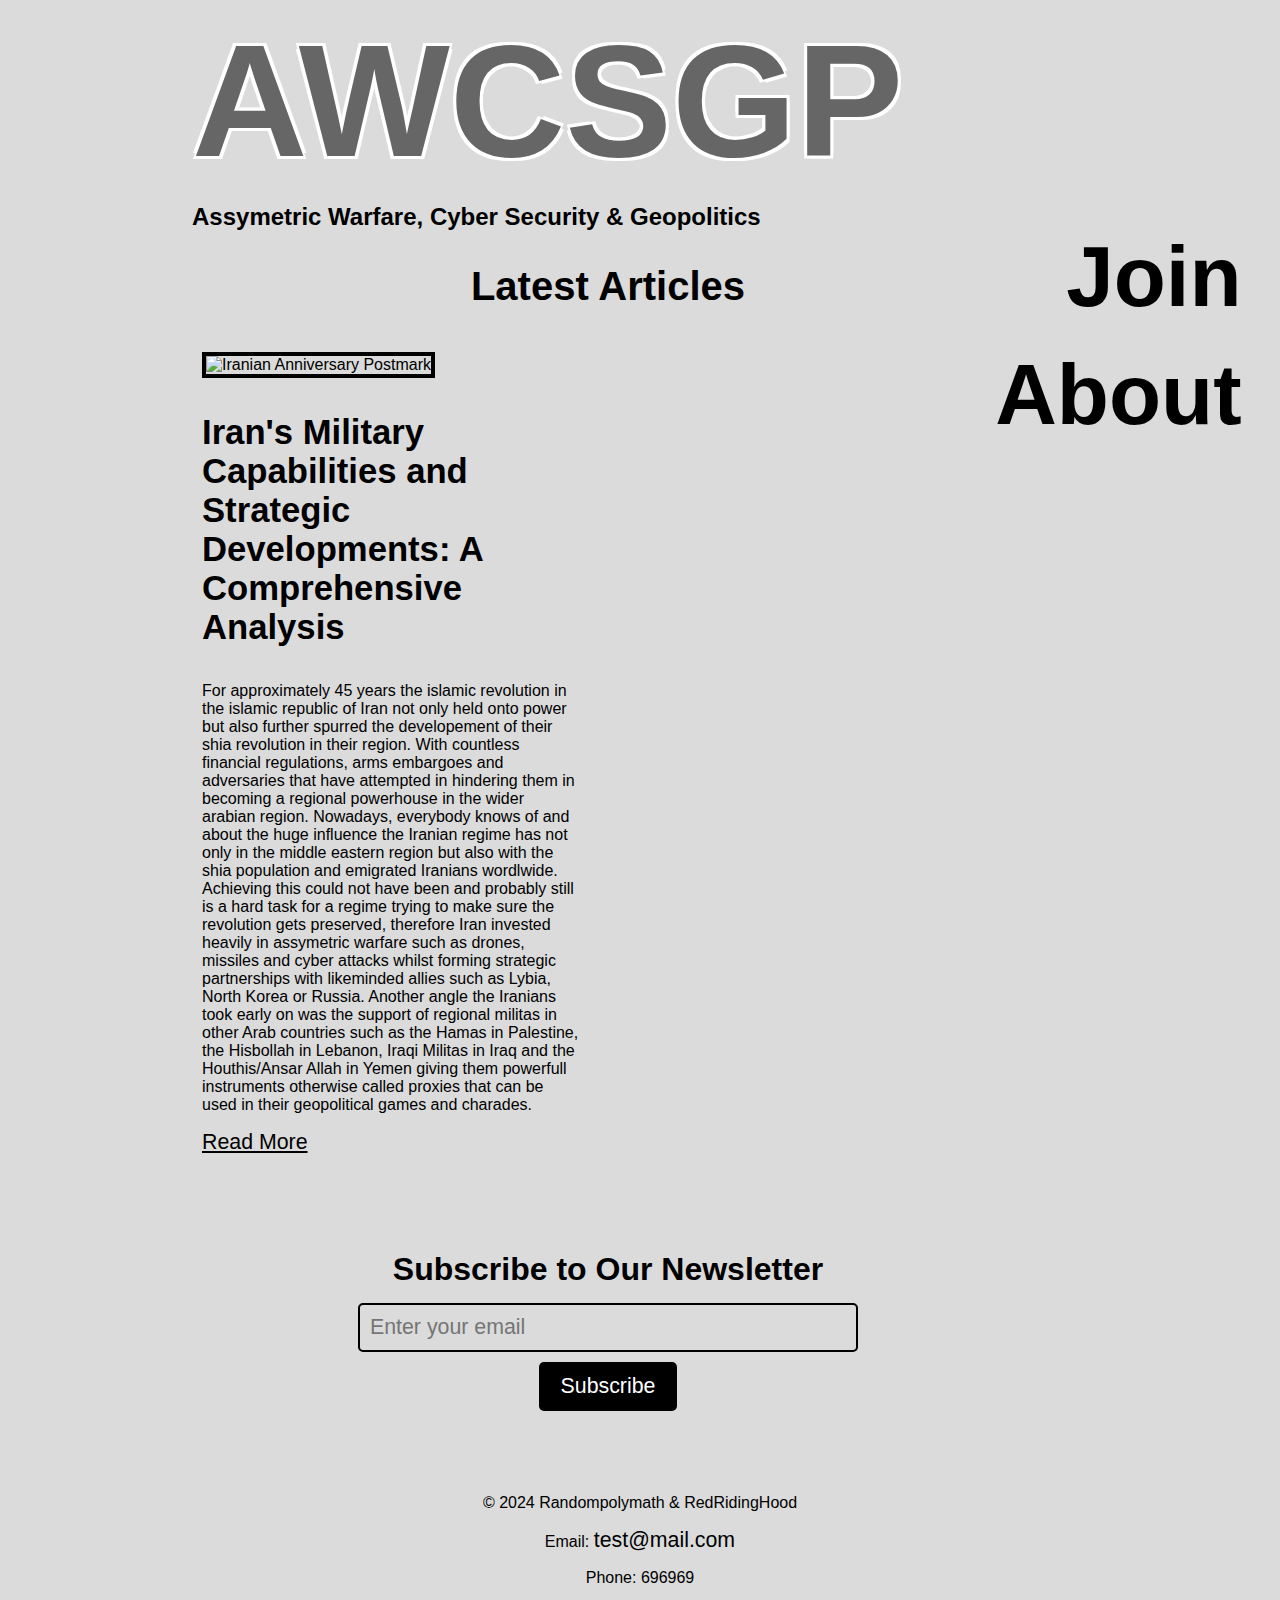
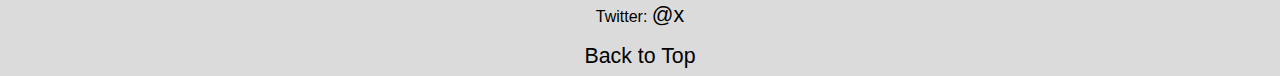
==== index.html @ 6f81c3c7 "Update index.html" ====
<!DOCTYPE html>
<html lang="en">
<head>
    <meta charset="UTF-8">
    <meta name="viewport" content="width=device-width, initial-scale=1.0">
    <title>CyberPolitics: Modern Warfare</title>
    <link rel="stylesheet" href="style.css">
    <link rel="preconnect" href="https://fonts.googleapis.com">
    <link rel="preconnect" href="https://fonts.gstatic.com" crossorigin>
    <link href="https://fonts.googleapis.com/css2?family=IBM+Plex+Serif:ital,wght@0,100;0,200;0,300;0,400;0,500;0,600;0,700;1,100;1,200;1,300;1,400;1,500;1,600;1,700&family=Tinos:ital,wght@0,400;0,700;1,400;1,700&display=swap" rel="stylesheet">
</head>
<body>
    <header>
        <h1><a href="index.html">AWCSGP</a></h1>
        <h2>Assymetric Warfare, Cyber Security & Geopolitics</strong></h2>
    </header>

    <nav aria-label="Main Navigation">
        <h2 class="visually-hidden">Main Navigation</h2>
        <ul>
            <li><a href="join.html">Join</a></li>
            <li><a href="about.html">About</a></li>
        </ul>
    </nav>

    <main>
        <h2>Latest Articles</h2>
        <article class="story">
            <img src="iran.jpg" alt="Iranian Anniversary Postmark">
            <div class="story-content">
                <h3>Iran's Military Capabilities and Strategic Developments: A Comprehensive Analysis</h3>
                <p>For approximately 45 years the islamic revolution in the islamic republic of Iran not only held onto power but also further spurred the developement of their shia revolution in their region. With countless financial regulations, arms embargoes and 
                    adversaries that have attempted in hindering them in becoming a regional powerhouse in the wider arabian region. Nowadays, everybody knows of and about the huge influence the Iranian regime has not only in the middle eastern region but also with 
                    the shia population and emigrated Iranians wordlwide. Achieving this could not have been and probably still is a hard task for a regime trying to make sure the revolution gets preserved, therefore Iran invested heavily in 
                    assymetric warfare such as drones, missiles and cyber attacks whilst forming strategic partnerships with likeminded allies such as Lybia, North Korea or Russia. Another angle the Iranians took early on was the 
                    support of regional militas in other Arab countries such as the Hamas in Palestine, the Hisbollah in Lebanon, Iraqi Militas in Iraq and the Houthis/Ansar Allah in Yemen giving them powerfull instruments otherwise called proxies that can be used in their geopolitical
                    games and charades.</p>
                <a href="article.html" class="read-more">Read More<span class="visually-hidden"> about Former UK soldier</span></a>
            </div>
        </article>     
        <section class="newsletter-signup">
          <h2>Subscribe to Our Newsletter</h2>
          <form action="#" method="post">
            <label for="email" class="visually-hidden">Email address</label>
            <input type="email" id="email" name="email" placeholder="Enter your email" required>
            <button type="submit">Subscribe</button>
          </form>
        </section>
    </main>
    
    <footer>
        <p>&copy; 2024 Randompolymath & RedRidingHood</p>
        <p>Email: <a href="mailto:test@mail.com">test@mail.com</a></p>
        <p>Phone: 696969</p>
        <p>Twitter: <a href="https://twitter.com/x">@x</a></p>
        <a href="#top">Back to Top</a>
    </footer>
</body>
</html>
---- style.css ----
html {
  background-color: #dbdbdb;
  scroll-behavior: smooth;
  color: #000000;
}

body {
  margin: 0 auto;
  font-family: 'Poiret One', sans-serif;
}

header {
  background-color: #dbdbdb;
  padding-left: 15%;
}

header h1 a {
  color: #666666;
  font-family: "Poiret One", sans-serif;
  font-weight: 700;
  font-optical-sizing: auto;
  font-size: 120pt;
  margin-bottom: 0;
  line-height: 1;
  text-shadow: 
        -3px -3px 0 white,  
        3px -3px 0 white,
        -3px 3px 0 white,
        3px 3px 0 white;
  text-decoration: none;
}

.visually-hidden {
  position: absolute;
  width: 1px;
  height: 1px;
  margin: -1px;
  padding: 0;
  overflow: hidden;
  clip: rect(0, 0, 0, 0);
  white-space: nowrap;
  border: 0;
}

nav {
  font-family: 'Poiret One', sans-serif;
  font-weight: 700;
  position: fixed;
  right: 3%;
  top: 22%;
  height: 100vh;
  width: 15%;
  background-color: #dbdbdb;
  z-index: 1000;
  padding-top: 20px;
}

nav ul {
  list-style-type: none;
  padding: 0;
  margin: 0;
  display: flex;
  flex-direction: column;
  align-items: flex-end;
}

nav ul li {
  margin: 10px 0;
}

nav ul a {
  text-decoration: none;
  color: black;
  display: block;
  width: 100%;
  text-align: left;
  font-size: 64pt;
}

main {
  width: 65%;
  margin: 0 auto;
  margin-left: 15%;
  margin-right: 5%;
}

img {
  width: 100%;
  height: auto;
  border: 4px solid black;
}

main h2 {
  font-family: 'Poiret One', sans-serif;
  text-align: center;
  font-size: 30pt;
}

main h3 {
  font-size: 26pt;
}

.stories-container {
  display: flex;
  justify-content: space-between;
  margin: 40px 0;
}

.story {
  width: 48%;
  padding: 10px;
  box-sizing: border-box;
}

footer {
  font-family: 'Poiret One', sans-serif;
  color: #000000;
  padding: 7px;
  margin-top: 1rem;
  text-align: center;
}

footer a {
  font-size: 16pt;
  text-decoration: none;
  color: #000000;
}

.read-more {
  color: #000000;
  font-size: 16pt;
}

.newsletter-signup {
  padding: 20px;
  border-radius: 10px;
  margin: 40px 0;
  text-align: center;
}

.newsletter-signup h2 {
  color: #000000;
  font-size: 24pt;
  margin-bottom: 15px;
}

.newsletter-signup form {
  display: flex;
  justify-content: center;
  align-items: stretch;
  flex-wrap: wrap;
  max-width: 500px;
  margin: 0 auto;
}

.newsletter-signup input[type="email"] {
  font-family: 'Poiret One', sans-serif;
  font-size: 16pt;
  padding: 10px;
  border: 2px solid #000000;
  border-radius: 5px 5px 5px 5px;
  margin-bottom: 10px;
  width: 100%;
  background-color: #dbdbdb;
  color: #000000;
  flex-grow: 1;
}

.newsletter-signup button {
  font-family: 'Poiret One', sans-serif;
  font-size: 16pt;
  padding: 10px 20px;
  background-color: #000000;
  color: white;
  border: 2px solid #000000;
  border-radius: 5px 5px 5px 5px;
  cursor: pointer;
  transition: background-color 0.3s ease;
  flex-shrink: 0;
}

.newsletter-signup button:hover {
  background-color: white;
  color: black;
}

@media screen and (max-width: 768px) {
  .newsletter-signup form {
    flex-direction: column;
  }

  .newsletter-signup input[type="email"],
  .newsletter-signup button {
    width: 100%;
    margin: 5px 0;
    border-radius: 5px;
  }

  .newsletter-signup input[type="email"] {
    border-bottom: 2px solid #2C3D73;
  }

  .newsletter-signup button {
    border-left: 2px solid #2C3D73;
  }
}

@media screen and (max-width: 768px) {
  nav {
    position: static;
    width: 100%;
    height: auto;
    padding-top: 10px;
  }

  nav ul {
    flex-direction: row;
    justify-content: space-around;
  }

  nav ul li {
    margin: 0 5px;
  }

  nav ul a {
    font-size: 5pt;
  }

  main {
    width: 90%;
    margin-right: auto;
    margin-left: auto;
  }

  header {
    padding-left: 5%;
  }

  header h1 a {
    font-size: 40pt;
  }

  .story {
    width: 100%;
    margin-bottom: 20px;
  }

  .stories-container {
    flex-direction: column;
  }
}
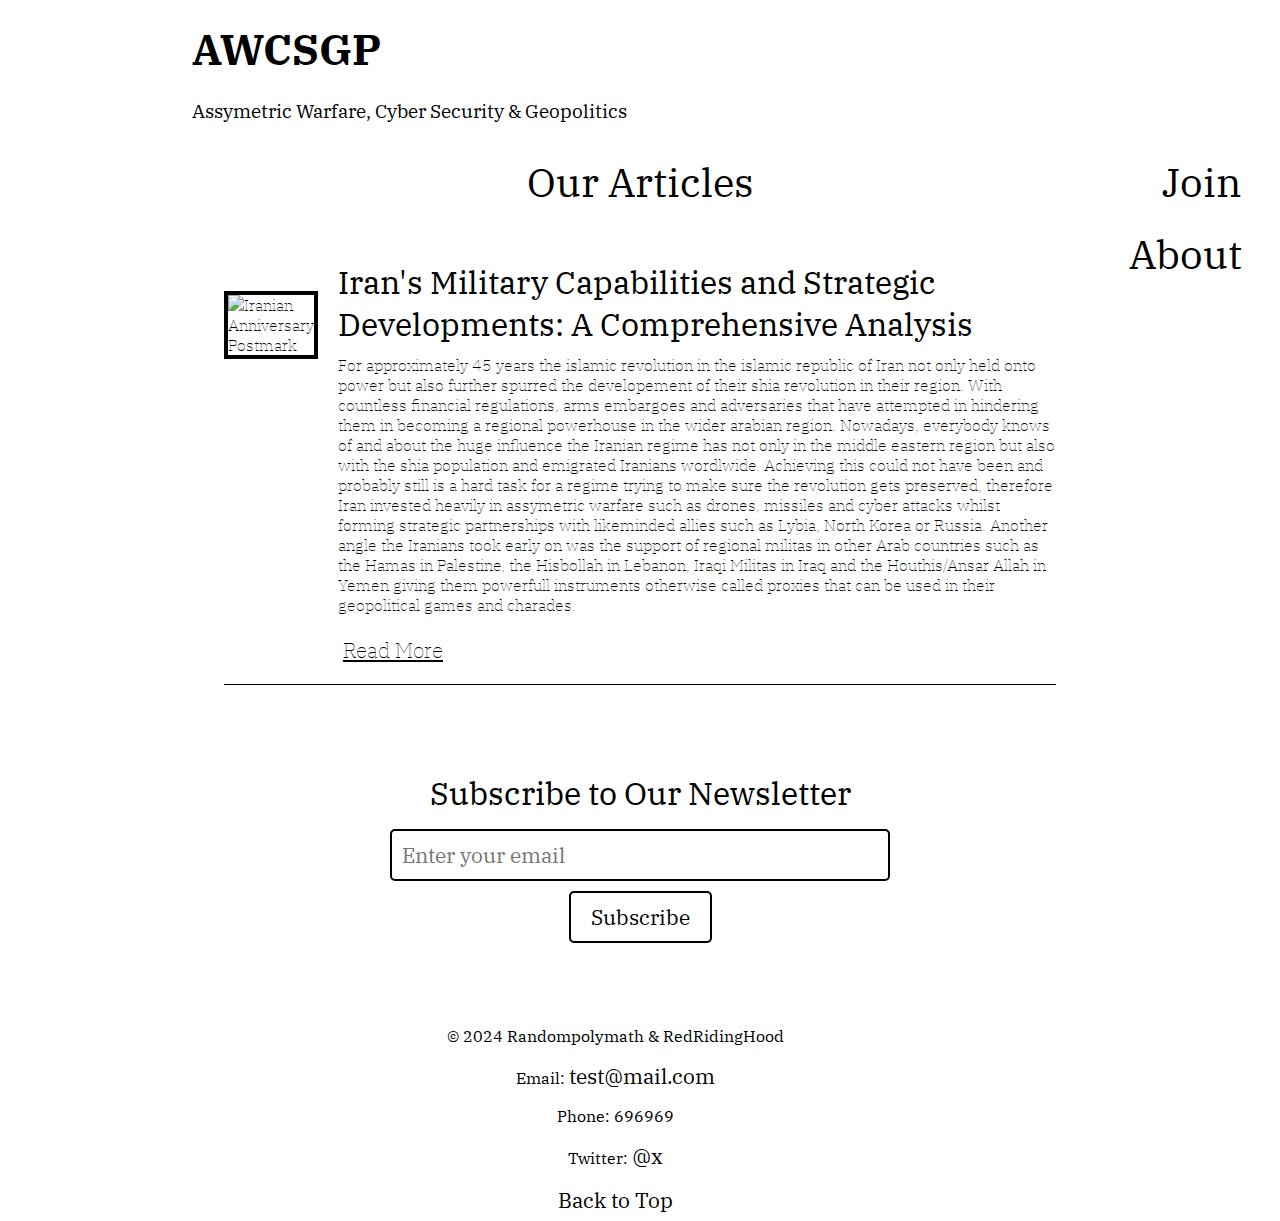
==== commit 7a707818: "Update index.html" ====
--- a/index.html
+++ b/index.html
@@ -24,17 +24,12 @@
     </nav>
 
     <main>
-        <h2>Latest Articles</h2>
+        <h2>Our Articles</h2>
         <article class="story">
             <img src="iran.jpg" alt="Iranian Anniversary Postmark">
             <div class="story-content">
                 <h3>Iran's Military Capabilities and Strategic Developments: A Comprehensive Analysis</h3>
-                <p>For approximately 45 years the islamic revolution in the islamic republic of Iran not only held onto power but also further spurred the developement of their shia revolution in their region. With countless financial regulations, arms embargoes and 
-                    adversaries that have attempted in hindering them in becoming a regional powerhouse in the wider arabian region. Nowadays, everybody knows of and about the huge influence the Iranian regime has not only in the middle eastern region but also with 
-                    the shia population and emigrated Iranians wordlwide. Achieving this could not have been and probably still is a hard task for a regime trying to make sure the revolution gets preserved, therefore Iran invested heavily in 
-                    assymetric warfare such as drones, missiles and cyber attacks whilst forming strategic partnerships with likeminded allies such as Lybia, North Korea or Russia. Another angle the Iranians took early on was the 
-                    support of regional militas in other Arab countries such as the Hamas in Palestine, the Hisbollah in Lebanon, Iraqi Militas in Iraq and the Houthis/Ansar Allah in Yemen giving them powerfull instruments otherwise called proxies that can be used in their geopolitical
-                    games and charades.</p>
+                <p>For approximately 45 years the islamic revolution in the islamic republic of Iran not only held onto power but also further spurred the developement of their shia revolution in their region. With countless financial regulations, arms embargoes and adversaries that have attempted in hindering them in becoming a regional powerhouse in the wider arabian region. Nowadays, everybody knows of and about the huge influence the Iranian regime has not only in the middle eastern region but also with the shia population and emigrated Iranians wordlwide. Achieving this could not have been and probably still is a hard task for a regime trying to make sure the revolution gets preserved, therefore Iran invested heavily in assymetric warfare such as drones, missiles and cyber attacks whilst forming strategic partnerships with likeminded allies such as Lybia, North Korea or Russia. Another angle the Iranians took early on was the support of regional militas in other Arab countries such as the Hamas in Palestine, the Hisbollah in Lebanon, Iraqi Militas in Iraq and the Houthis/Ansar Allah in Yemen giving them powerfull instruments otherwise called proxies that can be used in their geopolitical games and charades.</p>
                 <a href="article.html" class="read-more">Read More<span class="visually-hidden"> about Former UK soldier</span></a>
             </div>
         </article>     
--- a/style.css
+++ b/style.css
@@ -1,34 +1,38 @@
-
 html {
-  background-color: #dbdbdb;
+  background-color: #ffffff;
   scroll-behavior: smooth;
   color: #000000;
 }
 
 body {
   margin: 0 auto;
-  font-family: 'Poiret One', sans-serif;
+  font-family: "IBM Plex Serif", serif;
+  font-weight: 100;
+  font-style: normal;
 }
 
 header {
-  background-color: #dbdbdb;
+  background-color: #ffffff;
   padding-left: 15%;
 }
 
 header h1 a {
-  color: #666666;
-  font-family: "Poiret One", sans-serif;
+  color: #000000;
+  font-family: "IBM Plex Serif", serif;
   font-weight: 700;
+  font-style: normal;
   font-optical-sizing: auto;
-  font-size: 120pt;
-  margin-bottom: 0;
-  line-height: 1;
-  text-shadow: 
-        -3px -3px 0 white,  
-        3px -3px 0 white,
-        -3px 3px 0 white,
-        3px 3px 0 white;
+  font-size: 32pt;
   text-decoration: none;
+}
+
+header h2 {
+  color: black;
+  font-family: "IBM Plex Serif", serif;
+  font-weight: 400;
+  font-style: normal;
+  font-size: 14pt;
+  margin: 0 auto;
 }
 
 .visually-hidden {
@@ -44,14 +48,15 @@
 }
 
 nav {
-  font-family: 'Poiret One', sans-serif;
+  font-family: "IBM Plex Serif", serif;
   font-weight: 700;
+  font-style: normal;
   position: fixed;
   right: 3%;
-  top: 22%;
+  top: 14%;
   height: 100vh;
-  width: 15%;
-  background-color: #dbdbdb;
+  width: 10%;
+  background-color: #ffffff;
   z-index: 1000;
   padding-top: 20px;
 }
@@ -71,54 +76,107 @@
 
 nav ul a {
   text-decoration: none;
-  color: black;
+  color: #000000;
   display: block;
   width: 100%;
+  font-weight: 400;
   text-align: left;
-  font-size: 64pt;
+  font-size: 30pt;
 }
 
 main {
   width: 65%;
-  margin: 0 auto;
-  margin-left: 15%;
-  margin-right: 5%;
+  margin: auto;
 }
 
 img {
-  width: 100%;
+  width: auto;
   height: auto;
-  border: 4px solid black;
+  max-width: 30%;
+  border: 4px solid #000000;
+  margin-right: 20px;
 }
 
 main h2 {
-  font-family: 'Poiret One', sans-serif;
+  font-family: "IBM Plex Serif", serif;
+  font-weight: 400;
+  font-style: normal;
   text-align: center;
   font-size: 30pt;
 }
 
 main h3 {
-  font-size: 26pt;
+  font-size: 24pt;
+  font-family: "IBM Plex Serif", serif;
+  font-weight: 400;
+  font-style: normal;
 }
 
 .stories-container {
   display: flex;
-  justify-content: space-between;
-  margin: 40px 0;
+  flex-direction: column;
+  margin: 20px 0;
 }
 
 .story {
-  width: 48%;
-  padding: 10px;
+  width: 100%;
+  padding: 20px 0;
   box-sizing: border-box;
-}
+  display: flex;
+  align-items: flex-start;
+  border-bottom: 1px solid black;
+}
+
+.story:last-child {
+  border-bottom: none;
+}
+
+.story img {
+  width: 30%;
+  height: auto;
+  border: 4px solid #000000;
+  margin-top: 30px;
+  margin-right: 20px;
+}
+
+.story-content {
+  display: flex;
+  flex-direction: column;
+  justify-content: flex-start;
+  flex-grow: 1;
+}
+
+.story h3 {
+  margin-top: 0;
+  margin-bottom: 10px;
+  margin-right: 10px;
+  font-size: 24pt;
+  font-family: "IBM Plex Serif", serif;
+  font-weight: 400;
+  font-style: normal;
+}
+
+.story p {
+  margin-top: 0;
+}
+
+.read-more {
+  color: #000000;
+  font-size: 24pt;
+  margin-top: 5px;
+  margin-left: 5px;
+}
+
 
 footer {
-  font-family: 'Poiret One', sans-serif;
+  font-family: "IBM Plex Serif", serif;
+  font-weight: 400;
+  font-style: normal;
   color: #000000;
   padding: 7px;
   margin-top: 1rem;
   text-align: center;
+  width: 95%;
 }
 
 footer a {
@@ -148,105 +206,42 @@
 .newsletter-signup form {
   display: flex;
   justify-content: center;
-  align-items: stretch;
+  align-items: flex-start;
   flex-wrap: wrap;
   max-width: 500px;
-  margin: 0 auto;
+  margin: auto;
 }
 
 .newsletter-signup input[type="email"] {
-  font-family: 'Poiret One', sans-serif;
+  font-family: "IBM Plex Serif", serif;
+  font-weight: 400;
+  font-style: normal;
   font-size: 16pt;
   padding: 10px;
-  border: 2px solid #000000;
-  border-radius: 5px 5px 5px 5px;
+  border: 2px solid black;
+  border-radius: 5px;
   margin-bottom: 10px;
   width: 100%;
-  background-color: #dbdbdb;
-  color: #000000;
-  flex-grow: 1;
+  background-color: #ffffff;
+  color: #000000;
 }
 
 .newsletter-signup button {
-  font-family: 'Poiret One', sans-serif;
+  font-family: "IBM Plex Serif", serif;
+  font-weight: 400;
+  font-style: normal;
   font-size: 16pt;
   padding: 10px 20px;
-  background-color: #000000;
-  color: white;
+  background-color: #ffffff;
+  color: #000000;
   border: 2px solid #000000;
-  border-radius: 5px 5px 5px 5px;
+  border-radius: 5px;
   cursor: pointer;
   transition: background-color 0.3s ease;
   flex-shrink: 0;
 }
 
 .newsletter-signup button:hover {
-  background-color: white;
-  color: black;
-}
-
-@media screen and (max-width: 768px) {
-  .newsletter-signup form {
-    flex-direction: column;
-  }
-
-  .newsletter-signup input[type="email"],
-  .newsletter-signup button {
-    width: 100%;
-    margin: 5px 0;
-    border-radius: 5px;
-  }
-
-  .newsletter-signup input[type="email"] {
-    border-bottom: 2px solid #2C3D73;
-  }
-
-  .newsletter-signup button {
-    border-left: 2px solid #2C3D73;
-  }
-}
-
-@media screen and (max-width: 768px) {
-  nav {
-    position: static;
-    width: 100%;
-    height: auto;
-    padding-top: 10px;
-  }
-
-  nav ul {
-    flex-direction: row;
-    justify-content: space-around;
-  }
-
-  nav ul li {
-    margin: 0 5px;
-  }
-
-  nav ul a {
-    font-size: 5pt;
-  }
-
-  main {
-    width: 90%;
-    margin-right: auto;
-    margin-left: auto;
-  }
-
-  header {
-    padding-left: 5%;
-  }
-
-  header h1 a {
-    font-size: 40pt;
-  }
-
-  .story {
-    width: 100%;
-    margin-bottom: 20px;
-  }
-
-  .stories-container {
-    flex-direction: column;
-  }
-}
+  background-color: #ffffff;
+  color: #000000;
+}
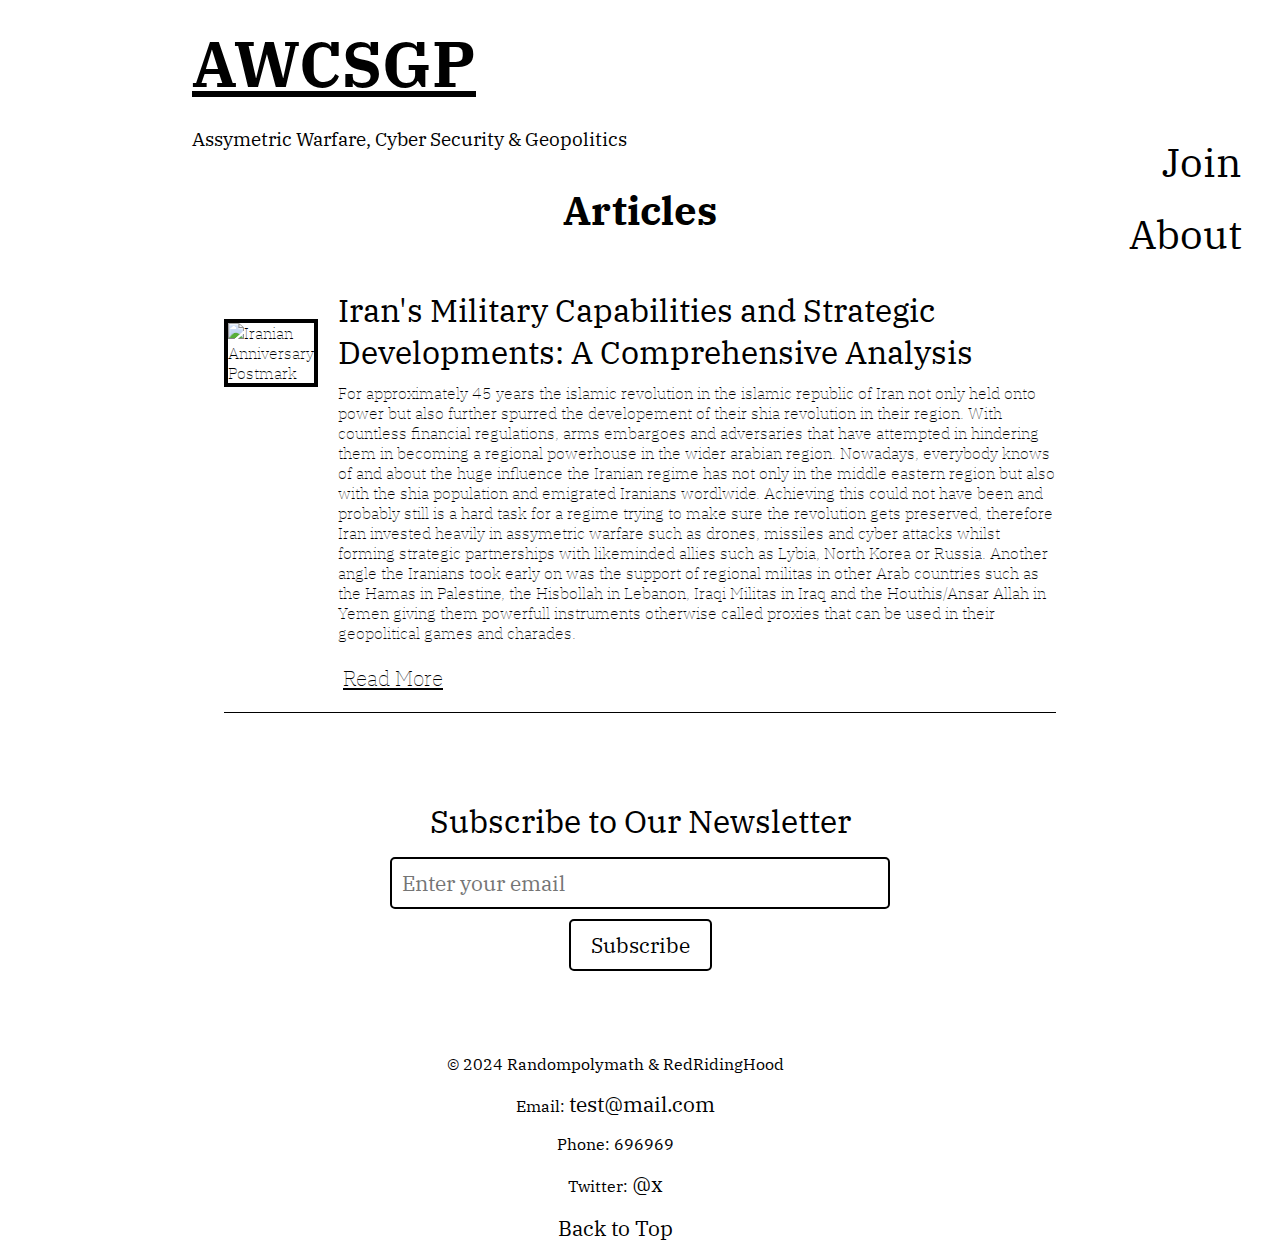
==== commit 9b6209e4: "Update index.html" ====
--- a/index.html
+++ b/index.html
@@ -24,13 +24,13 @@
     </nav>
 
     <main>
-        <h2>Our Articles</h2>
+        <h2><strong>Articles</strong></h2>
         <article class="story">
             <img src="iran.jpg" alt="Iranian Anniversary Postmark">
             <div class="story-content">
                 <h3>Iran's Military Capabilities and Strategic Developments: A Comprehensive Analysis</h3>
                 <p>For approximately 45 years the islamic revolution in the islamic republic of Iran not only held onto power but also further spurred the developement of their shia revolution in their region. With countless financial regulations, arms embargoes and adversaries that have attempted in hindering them in becoming a regional powerhouse in the wider arabian region. Nowadays, everybody knows of and about the huge influence the Iranian regime has not only in the middle eastern region but also with the shia population and emigrated Iranians wordlwide. Achieving this could not have been and probably still is a hard task for a regime trying to make sure the revolution gets preserved, therefore Iran invested heavily in assymetric warfare such as drones, missiles and cyber attacks whilst forming strategic partnerships with likeminded allies such as Lybia, North Korea or Russia. Another angle the Iranians took early on was the support of regional militas in other Arab countries such as the Hamas in Palestine, the Hisbollah in Lebanon, Iraqi Militas in Iraq and the Houthis/Ansar Allah in Yemen giving them powerfull instruments otherwise called proxies that can be used in their geopolitical games and charades.</p>
-                <a href="article.html" class="read-more">Read More<span class="visually-hidden"> about Former UK soldier</span></a>
+                <a href="article.html" class="read-more">Read More</a>
             </div>
         </article>     
         <section class="newsletter-signup">
--- a/style.css
+++ b/style.css
@@ -1,3 +1,4 @@
+
 html {
   background-color: #ffffff;
   scroll-behavior: smooth;
@@ -13,6 +14,7 @@
 
 header {
   background-color: #ffffff;
+  padding-right: auto;
   padding-left: 15%;
 }
 
@@ -22,8 +24,8 @@
   font-weight: 700;
   font-style: normal;
   font-optical-sizing: auto;
-  font-size: 32pt;
-  text-decoration: none;
+  font-size: 48pt;
+  text-decoration: underline;
 }
 
 header h2 {
@@ -58,7 +60,7 @@
   width: 10%;
   background-color: #ffffff;
   z-index: 1000;
-  padding-top: 20px;
+  padding-top: auto;
 }
 
 nav ul {
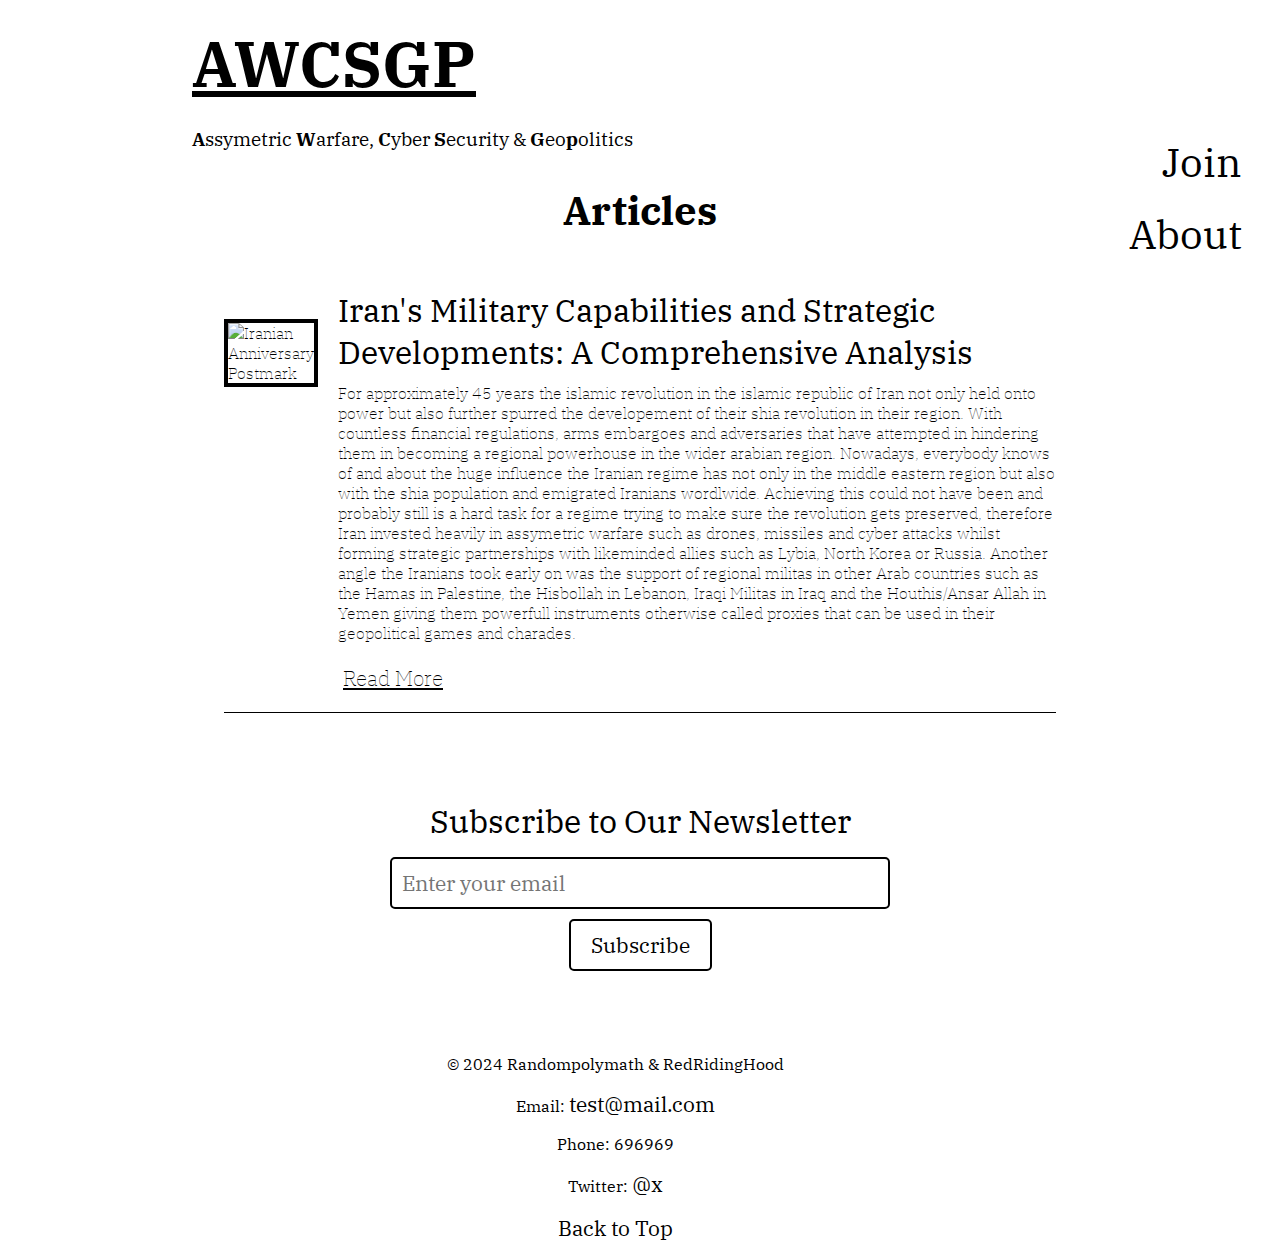
==== commit 38fbd177: "Update index.html" ====
--- a/index.html
+++ b/index.html
@@ -12,7 +12,7 @@
 <body>
     <header>
         <h1><a href="index.html">AWCSGP</a></h1>
-        <h2>Assymetric Warfare, Cyber Security & Geopolitics</strong></h2>
+        <h2><strong>A</strong>ssymetric <strong>W</strong>arfare, <strong>C</strong>yber <strong>S</strong>ecurity & <strong>G</strong>eo<strong>p</strong>olitics</strong></h2>
     </header>
 
     <nav aria-label="Main Navigation">
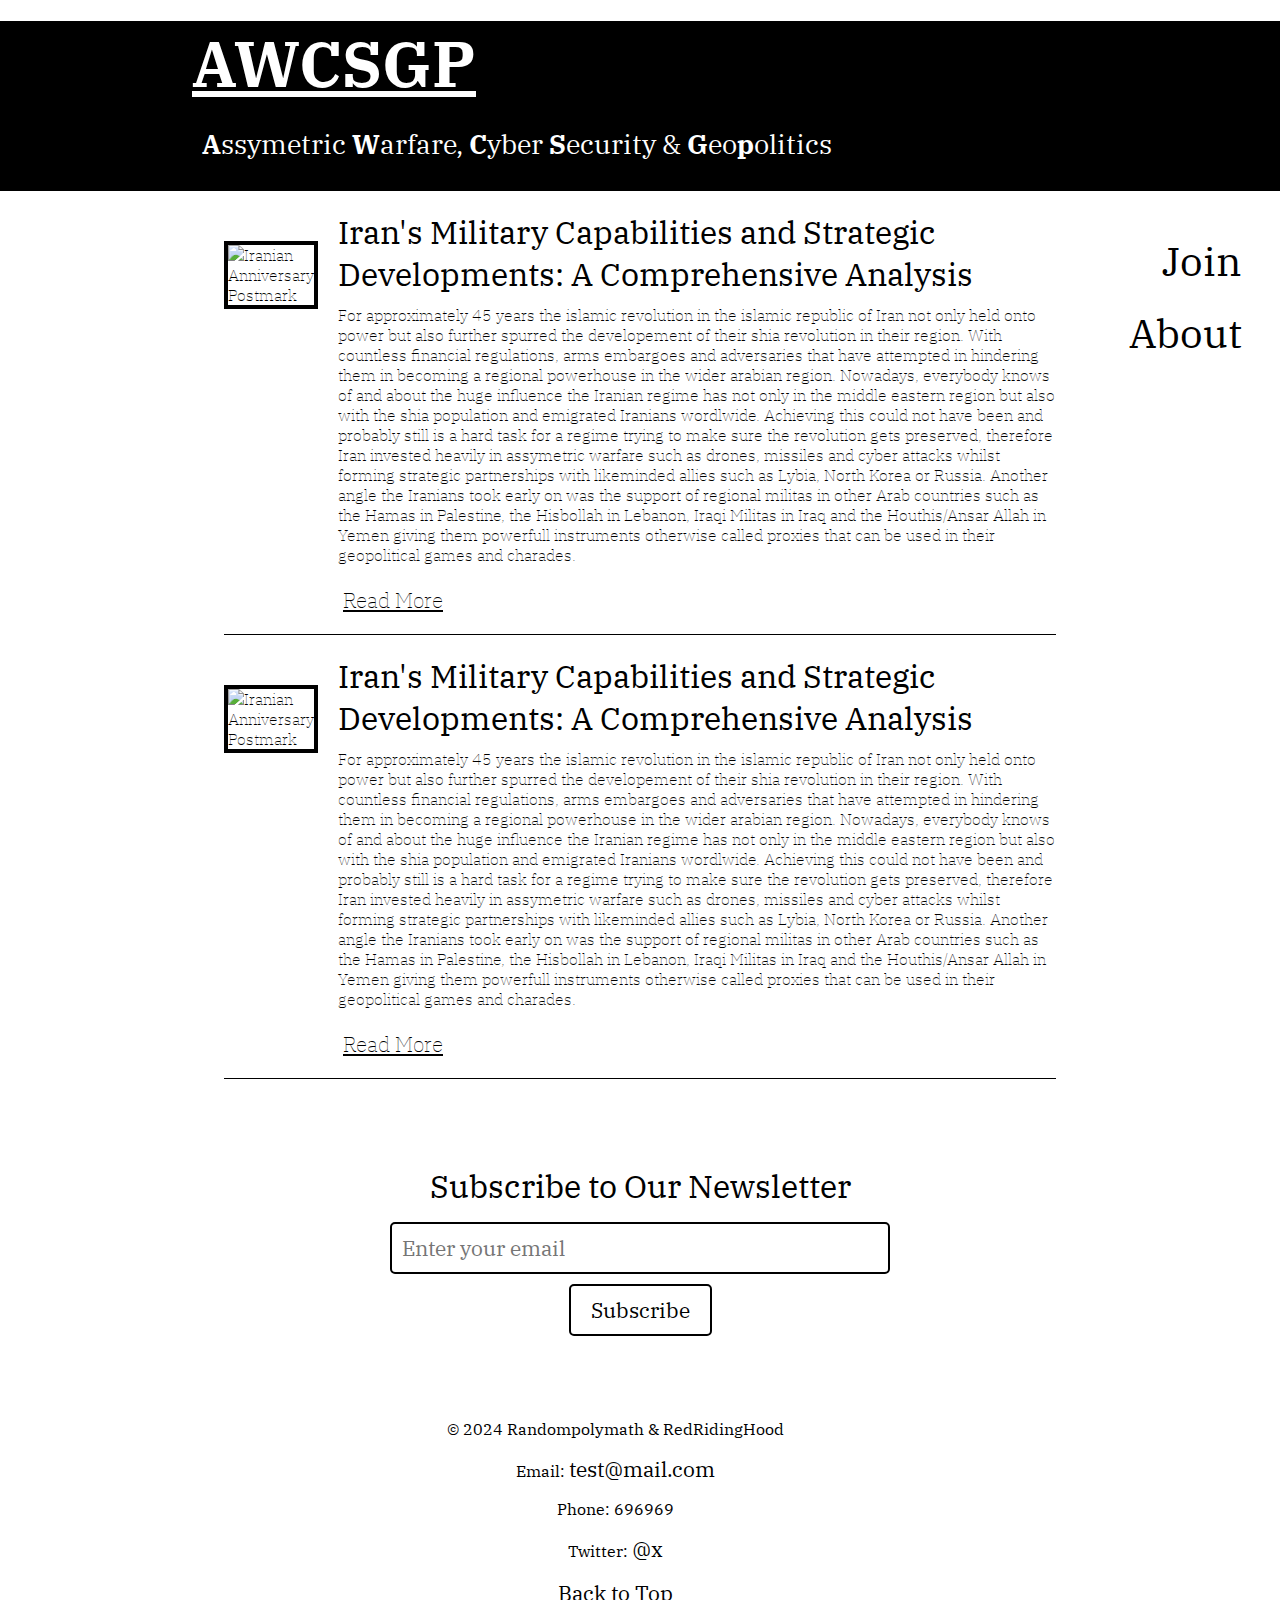
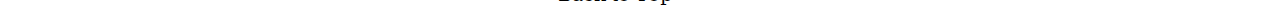
==== commit d35b03f0: "Update index.html" ====
--- a/index.html
+++ b/index.html
@@ -24,7 +24,6 @@
     </nav>
 
     <main>
-        <h2><strong>Articles</strong></h2>
         <article class="story">
             <img src="iran.jpg" alt="Iranian Anniversary Postmark">
             <div class="story-content">
@@ -32,7 +31,15 @@
                 <p>For approximately 45 years the islamic revolution in the islamic republic of Iran not only held onto power but also further spurred the developement of their shia revolution in their region. With countless financial regulations, arms embargoes and adversaries that have attempted in hindering them in becoming a regional powerhouse in the wider arabian region. Nowadays, everybody knows of and about the huge influence the Iranian regime has not only in the middle eastern region but also with the shia population and emigrated Iranians wordlwide. Achieving this could not have been and probably still is a hard task for a regime trying to make sure the revolution gets preserved, therefore Iran invested heavily in assymetric warfare such as drones, missiles and cyber attacks whilst forming strategic partnerships with likeminded allies such as Lybia, North Korea or Russia. Another angle the Iranians took early on was the support of regional militas in other Arab countries such as the Hamas in Palestine, the Hisbollah in Lebanon, Iraqi Militas in Iraq and the Houthis/Ansar Allah in Yemen giving them powerfull instruments otherwise called proxies that can be used in their geopolitical games and charades.</p>
                 <a href="article.html" class="read-more">Read More</a>
             </div>
-        </article>     
+        </article>
+        <article class="story">
+            <img src="iran.jpg" alt="Iranian Anniversary Postmark">
+            <div class="story-content">
+                <h3>Iran's Military Capabilities and Strategic Developments: A Comprehensive Analysis</h3>
+                <p>For approximately 45 years the islamic revolution in the islamic republic of Iran not only held onto power but also further spurred the developement of their shia revolution in their region. With countless financial regulations, arms embargoes and adversaries that have attempted in hindering them in becoming a regional powerhouse in the wider arabian region. Nowadays, everybody knows of and about the huge influence the Iranian regime has not only in the middle eastern region but also with the shia population and emigrated Iranians wordlwide. Achieving this could not have been and probably still is a hard task for a regime trying to make sure the revolution gets preserved, therefore Iran invested heavily in assymetric warfare such as drones, missiles and cyber attacks whilst forming strategic partnerships with likeminded allies such as Lybia, North Korea or Russia. Another angle the Iranians took early on was the support of regional militas in other Arab countries such as the Hamas in Palestine, the Hisbollah in Lebanon, Iraqi Militas in Iraq and the Houthis/Ansar Allah in Yemen giving them powerfull instruments otherwise called proxies that can be used in their geopolitical games and charades.</p>
+                <a href="article.html" class="read-more">Read More</a>
+            </div>
+        </article>    
         <section class="newsletter-signup">
           <h2>Subscribe to Our Newsletter</h2>
           <form action="#" method="post">
--- a/style.css
+++ b/style.css
@@ -13,13 +13,14 @@
 }
 
 header {
-  background-color: #ffffff;
+  background-color: black;
   padding-right: auto;
+  padding-bottom: 30px;
   padding-left: 15%;
 }
 
 header h1 a {
-  color: #000000;
+  color: white;
   font-family: "IBM Plex Serif", serif;
   font-weight: 700;
   font-style: normal;
@@ -29,12 +30,15 @@
 }
 
 header h2 {
-  color: black;
-  font-family: "IBM Plex Serif", serif;
-  font-weight: 400;
-  font-style: normal;
-  font-size: 14pt;
-  margin: 0 auto;
+  color: white;
+  font-family: "IBM Plex Serif", serif;
+  font-weight: 400;
+  font-style: normal;
+  font-size: 20pt;
+  margin: 0;
+  display: inline-block;
+  background-color: black;
+  padding: 0 10px;
 }
 
 .visually-hidden {
@@ -55,12 +59,12 @@
   font-style: normal;
   position: fixed;
   right: 3%;
-  top: 14%;
+  top: 25%;
   height: 100vh;
   width: 10%;
   background-color: #ffffff;
   z-index: 1000;
-  padding-top: auto;
+  padding-top: 0;
 }
 
 nav ul {
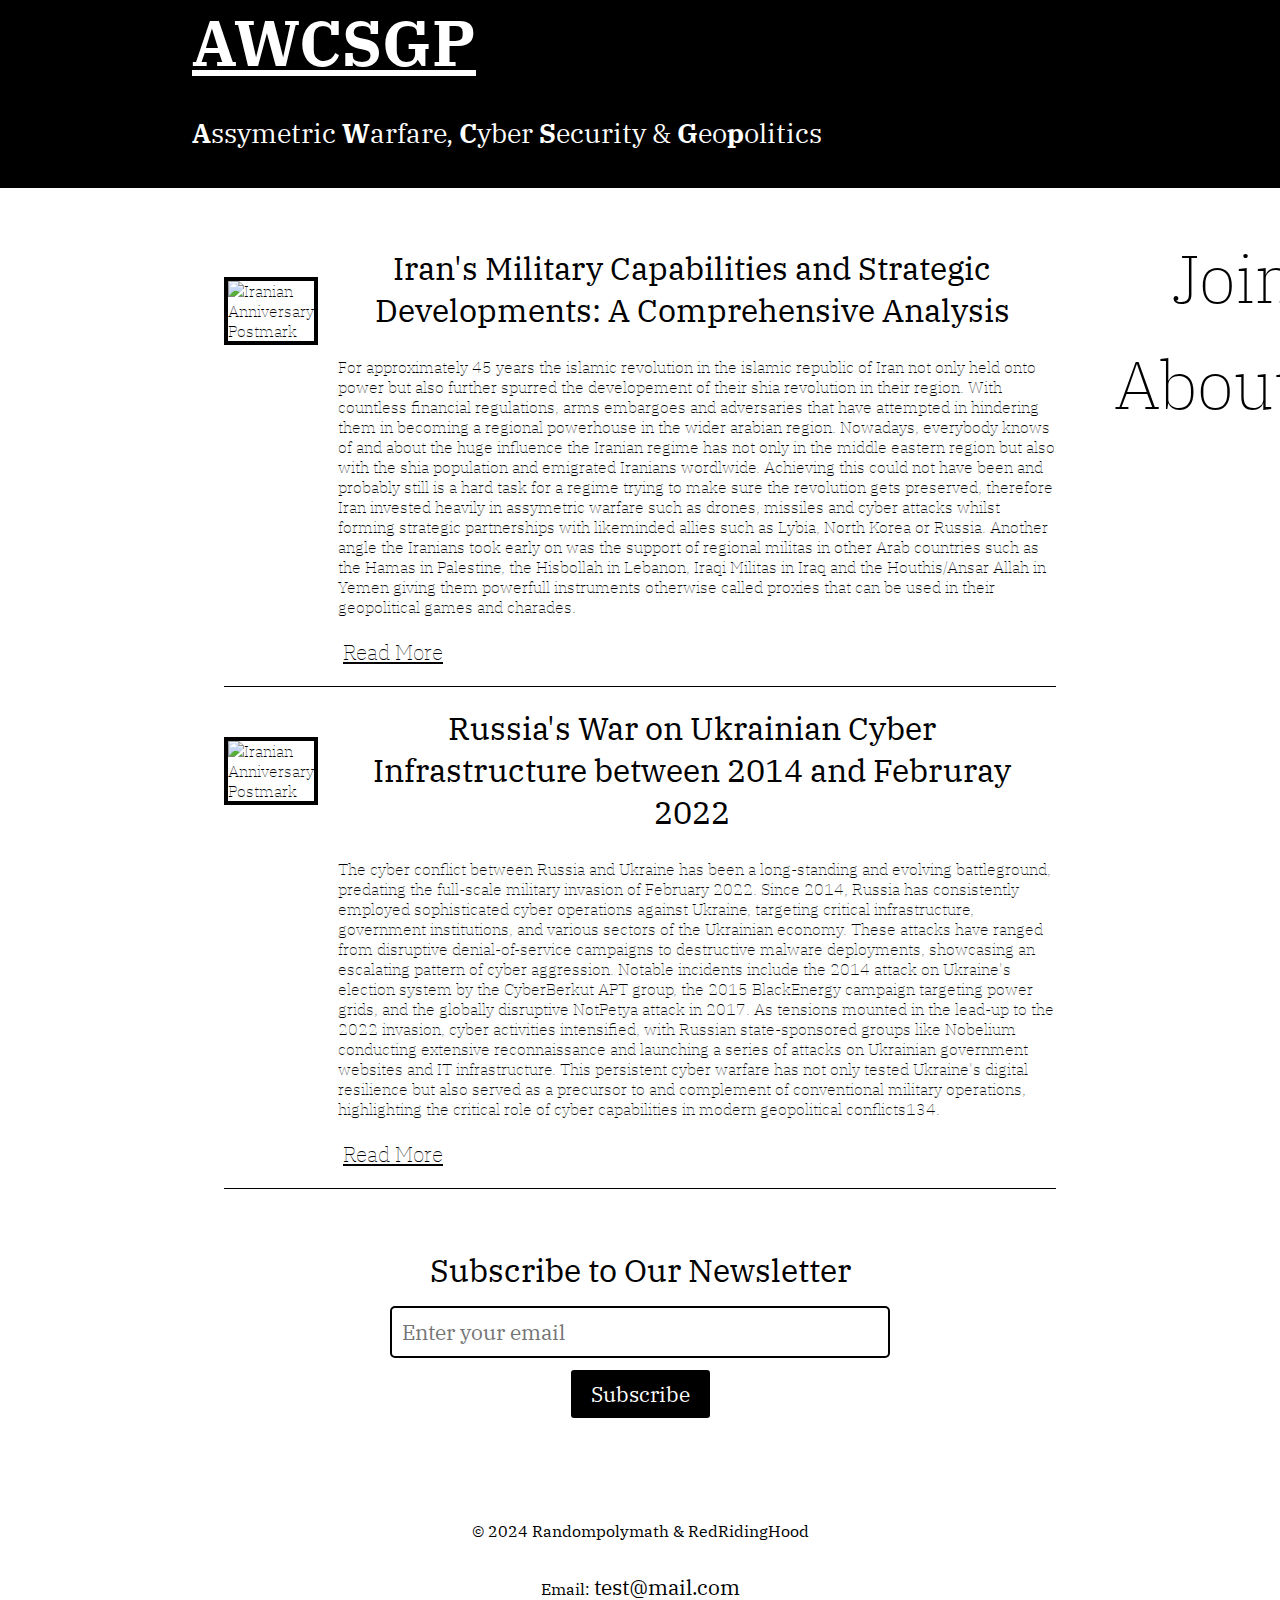
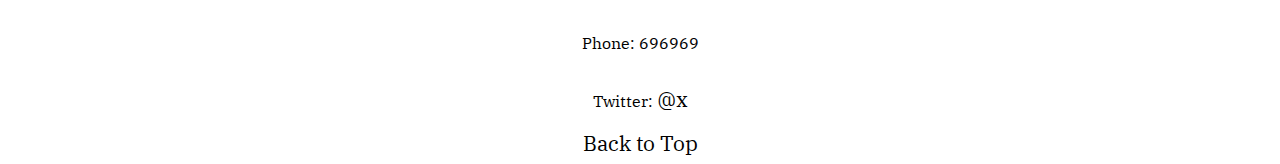
==== commit 5f1df4fc: "Update index.html" ====
--- a/index.html
+++ b/index.html
@@ -35,8 +35,8 @@
         <article class="story">
             <img src="iran.jpg" alt="Iranian Anniversary Postmark">
             <div class="story-content">
-                <h3>Iran's Military Capabilities and Strategic Developments: A Comprehensive Analysis</h3>
-                <p>For approximately 45 years the islamic revolution in the islamic republic of Iran not only held onto power but also further spurred the developement of their shia revolution in their region. With countless financial regulations, arms embargoes and adversaries that have attempted in hindering them in becoming a regional powerhouse in the wider arabian region. Nowadays, everybody knows of and about the huge influence the Iranian regime has not only in the middle eastern region but also with the shia population and emigrated Iranians wordlwide. Achieving this could not have been and probably still is a hard task for a regime trying to make sure the revolution gets preserved, therefore Iran invested heavily in assymetric warfare such as drones, missiles and cyber attacks whilst forming strategic partnerships with likeminded allies such as Lybia, North Korea or Russia. Another angle the Iranians took early on was the support of regional militas in other Arab countries such as the Hamas in Palestine, the Hisbollah in Lebanon, Iraqi Militas in Iraq and the Houthis/Ansar Allah in Yemen giving them powerfull instruments otherwise called proxies that can be used in their geopolitical games and charades.</p>
+                <h3>Russia's War on Ukrainian Cyber Infrastructure between 2014 and Februray 2022</h3>
+                <p>The cyber conflict between Russia and Ukraine has been a long-standing and evolving battleground, predating the full-scale military invasion of February 2022. Since 2014, Russia has consistently employed sophisticated cyber operations against Ukraine, targeting critical infrastructure, government institutions, and various sectors of the Ukrainian economy. These attacks have ranged from disruptive denial-of-service campaigns to destructive malware deployments, showcasing an escalating pattern of cyber aggression. Notable incidents include the 2014 attack on Ukraine's election system by the CyberBerkut APT group, the 2015 BlackEnergy campaign targeting power grids, and the globally disruptive NotPetya attack in 2017. As tensions mounted in the lead-up to the 2022 invasion, cyber activities intensified, with Russian state-sponsored groups like Nobelium conducting extensive reconnaissance and launching a series of attacks on Ukrainian government websites and IT infrastructure. This persistent cyber warfare has not only tested Ukraine's digital resilience but also served as a precursor to and complement of conventional military operations, highlighting the critical role of cyber capabilities in modern geopolitical conflicts134.</p>
                 <a href="article.html" class="read-more">Read More</a>
             </div>
         </article>    
--- a/style.css
+++ b/style.css
@@ -1,3 +1,15 @@
+* {
+  margin: 0;
+  padding: 0;
+  box-sizing: border-box;
+}
+
+html, body {
+  margin: 0;
+  padding: 0;
+  width: 100%;
+  height: 100%;
+}
 
 html {
   background-color: #ffffff;
@@ -6,7 +18,6 @@
 }
 
 body {
-  margin: 0 auto;
   font-family: "IBM Plex Serif", serif;
   font-weight: 100;
   font-style: normal;
@@ -15,7 +26,7 @@
 header {
   background-color: black;
   padding-right: auto;
-  padding-bottom: 30px;
+  padding-bottom: 3%;
   padding-left: 15%;
 }
 
@@ -35,10 +46,9 @@
   font-weight: 400;
   font-style: normal;
   font-size: 20pt;
-  margin: 0;
+  margin-top: 2rem;
   display: inline-block;
   background-color: black;
-  padding: 0 10px;
 }
 
 .visually-hidden {
@@ -55,7 +65,6 @@
 
 nav {
   font-family: "IBM Plex Serif", serif;
-  font-weight: 700;
   font-style: normal;
   position: fixed;
   right: 3%;
@@ -64,14 +73,13 @@
   width: 10%;
   background-color: #ffffff;
   z-index: 1000;
-  padding-top: 0;
 }
 
 nav ul {
   list-style-type: none;
   padding: 0;
   margin: 0;
-  display: flex;
+  display: flex inline;
   flex-direction: column;
   align-items: flex-end;
 }
@@ -85,14 +93,15 @@
   color: #000000;
   display: block;
   width: 100%;
-  font-weight: 400;
+  font-weight: 200;
   text-align: left;
-  font-size: 30pt;
+  font-size: 50pt;
 }
 
 main {
   width: 65%;
   margin: auto;
+  padding-top: 3%;
 }
 
 img {
@@ -103,6 +112,15 @@
   margin-right: 20px;
 }
 
+.image {
+  width: auto;
+  height: auto;
+  max-width: 100%;
+  border: 4px solid #000000;
+  margin-top: 20px;
+  margin-bottom: 20px;
+}
+
 main h2 {
   font-family: "IBM Plex Serif", serif;
   font-weight: 400;
@@ -116,6 +134,22 @@
   font-family: "IBM Plex Serif", serif;
   font-weight: 400;
   font-style: normal;
+  text-align: center;
+}
+
+p {
+  width: 100%;
+  padding-top: 1rem;
+  padding-bottom: 1rem;
+}
+
+.table {
+  padding: 1rem 1rem;
+  font-style: normal;
+  color: black;
+  font-size: 16pt;
+  display: flex inline;
+  flex-direction: column;
 }
 
 .stories-container {
@@ -178,17 +212,19 @@
   font-family: "IBM Plex Serif", serif;
   font-weight: 400;
   font-style: normal;
-  color: #000000;
+  background-color: white;
+  color: black;
   padding: 7px;
   margin-top: 1rem;
   text-align: center;
-  width: 95%;
+  width: 100%;
+  padding-top: 2%;
 }
 
 footer a {
   font-size: 16pt;
   text-decoration: none;
-  color: #000000;
+  color: black;
 }
 
 .read-more {
@@ -238,16 +274,10 @@
   font-style: normal;
   font-size: 16pt;
   padding: 10px 20px;
-  background-color: #ffffff;
-  color: #000000;
-  border: 2px solid #000000;
+  background-color: black;
+  color:  white;
+  border: 2px solid white;
   border-radius: 5px;
   cursor: pointer;
-  transition: background-color 0.3s ease;
   flex-shrink: 0;
 }
-
-.newsletter-signup button:hover {
-  background-color: #ffffff;
-  color: #000000;
-}
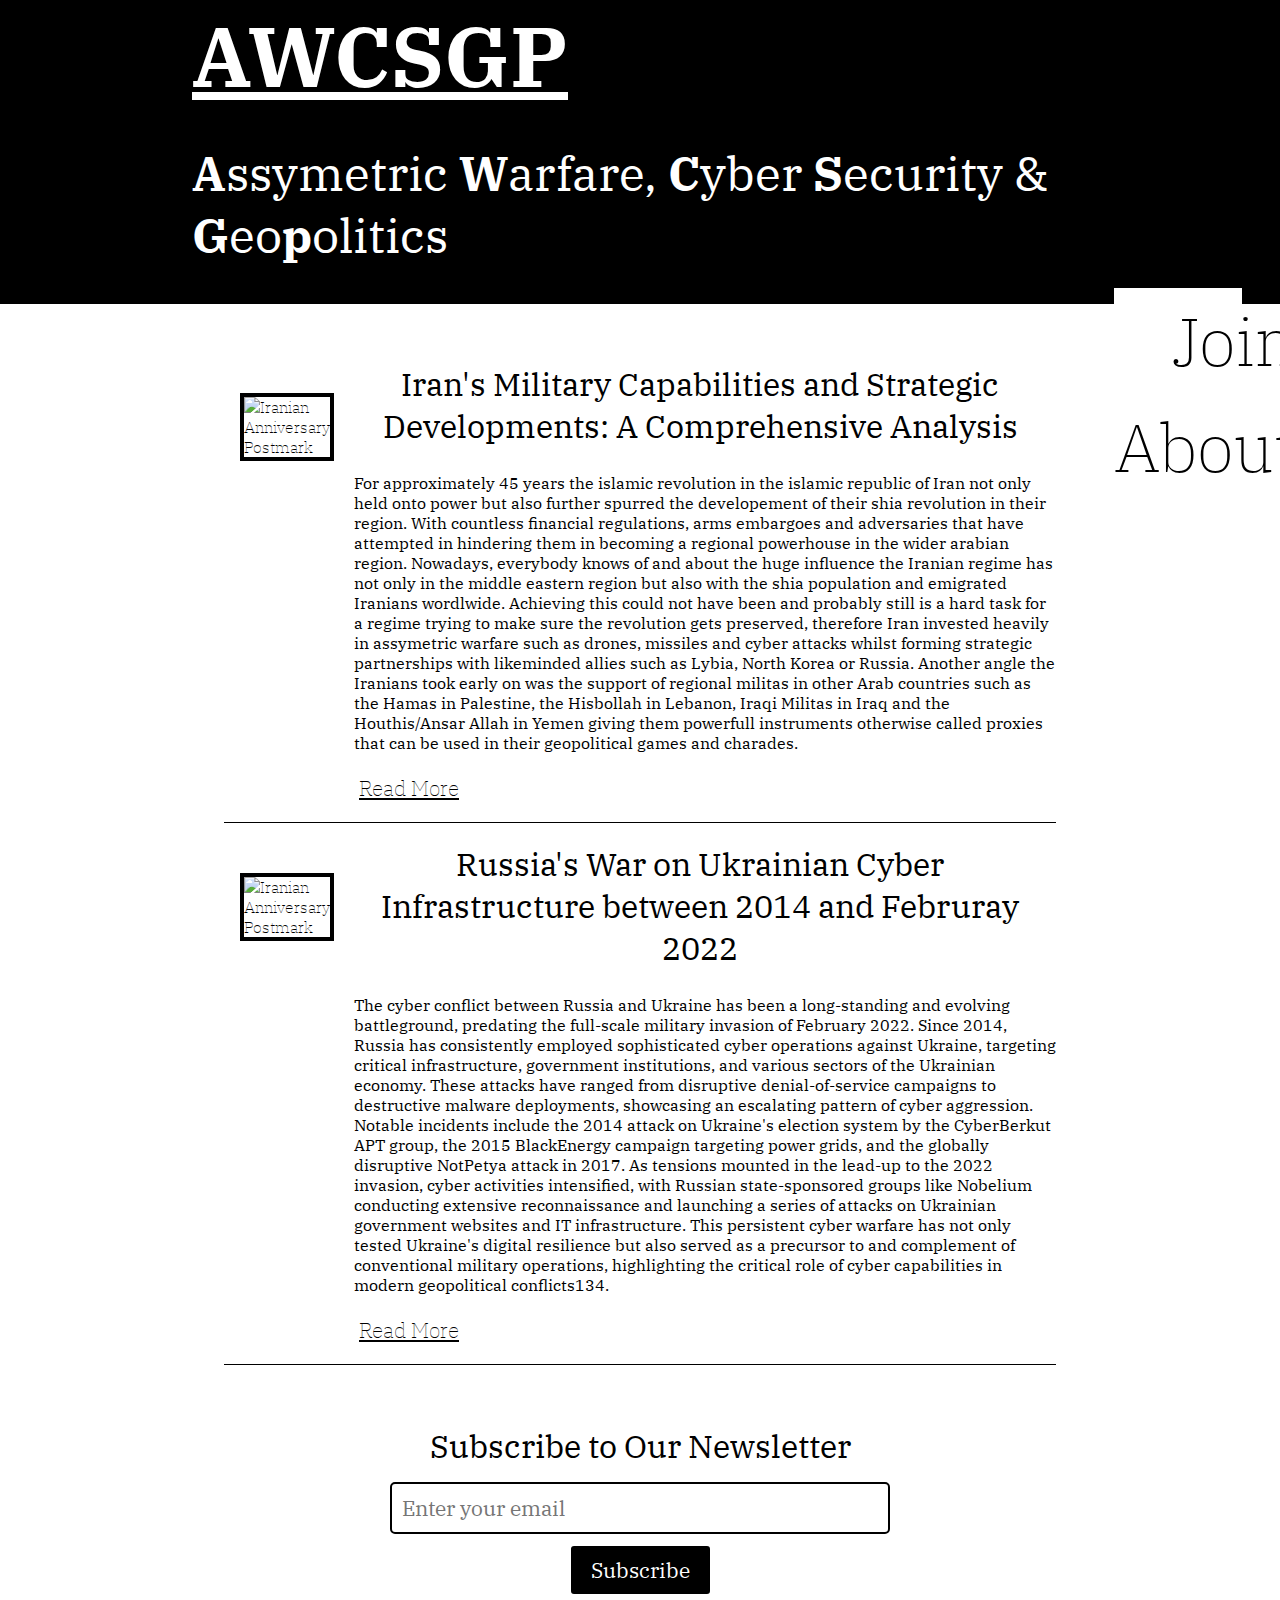
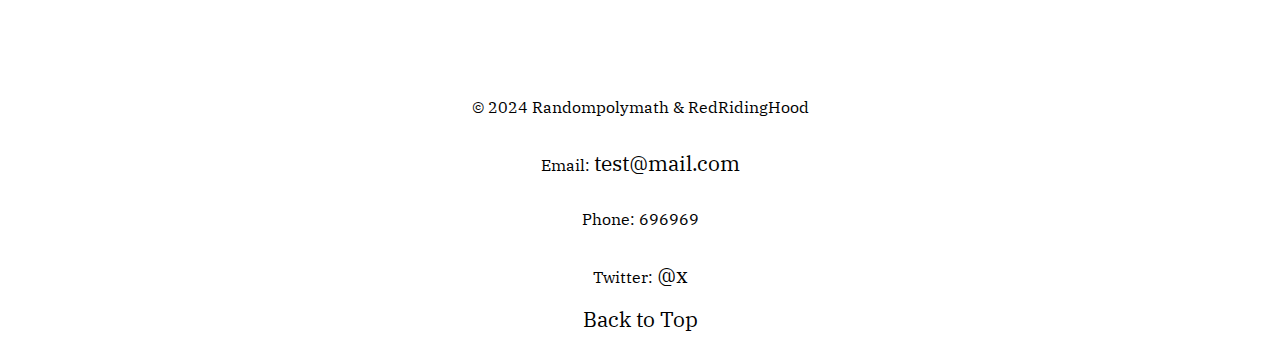
==== commit 658452f9: "Update index.html" ====
--- a/index.html
+++ b/index.html
@@ -25,7 +25,7 @@
 
     <main>
         <article class="story">
-            <img src="iran.jpg" alt="Iranian Anniversary Postmark">
+            <img src="Pictures/iran.jpg" alt="Iranian Anniversary Postmark">
             <div class="story-content">
                 <h3>Iran's Military Capabilities and Strategic Developments: A Comprehensive Analysis</h3>
                 <p>For approximately 45 years the islamic revolution in the islamic republic of Iran not only held onto power but also further spurred the developement of their shia revolution in their region. With countless financial regulations, arms embargoes and adversaries that have attempted in hindering them in becoming a regional powerhouse in the wider arabian region. Nowadays, everybody knows of and about the huge influence the Iranian regime has not only in the middle eastern region but also with the shia population and emigrated Iranians wordlwide. Achieving this could not have been and probably still is a hard task for a regime trying to make sure the revolution gets preserved, therefore Iran invested heavily in assymetric warfare such as drones, missiles and cyber attacks whilst forming strategic partnerships with likeminded allies such as Lybia, North Korea or Russia. Another angle the Iranians took early on was the support of regional militas in other Arab countries such as the Hamas in Palestine, the Hisbollah in Lebanon, Iraqi Militas in Iraq and the Houthis/Ansar Allah in Yemen giving them powerfull instruments otherwise called proxies that can be used in their geopolitical games and charades.</p>
@@ -33,7 +33,7 @@
             </div>
         </article>
         <article class="story">
-            <img src="iran.jpg" alt="Iranian Anniversary Postmark">
+            <img src="Pictures/apt.jpg" alt="Iranian Anniversary Postmark">
             <div class="story-content">
                 <h3>Russia's War on Ukrainian Cyber Infrastructure between 2014 and Februray 2022</h3>
                 <p>The cyber conflict between Russia and Ukraine has been a long-standing and evolving battleground, predating the full-scale military invasion of February 2022. Since 2014, Russia has consistently employed sophisticated cyber operations against Ukraine, targeting critical infrastructure, government institutions, and various sectors of the Ukrainian economy. These attacks have ranged from disruptive denial-of-service campaigns to destructive malware deployments, showcasing an escalating pattern of cyber aggression. Notable incidents include the 2014 attack on Ukraine's election system by the CyberBerkut APT group, the 2015 BlackEnergy campaign targeting power grids, and the globally disruptive NotPetya attack in 2017. As tensions mounted in the lead-up to the 2022 invasion, cyber activities intensified, with Russian state-sponsored groups like Nobelium conducting extensive reconnaissance and launching a series of attacks on Ukrainian government websites and IT infrastructure. This persistent cyber warfare has not only tested Ukraine's digital resilience but also served as a precursor to and complement of conventional military operations, highlighting the critical role of cyber capabilities in modern geopolitical conflicts134.</p>
--- a/style.css
+++ b/style.css
@@ -36,7 +36,7 @@
   font-weight: 700;
   font-style: normal;
   font-optical-sizing: auto;
-  font-size: 48pt;
+  font-size: 64pt;
   text-decoration: underline;
 }
 
@@ -45,7 +45,7 @@
   font-family: "IBM Plex Serif", serif;
   font-weight: 400;
   font-style: normal;
-  font-size: 20pt;
+  font-size: 36pt;
   margin-top: 2rem;
   display: inline-block;
   background-color: black;
@@ -68,7 +68,7 @@
   font-style: normal;
   position: fixed;
   right: 3%;
-  top: 25%;
+  top: 32%;
   height: 100vh;
   width: 10%;
   background-color: #ffffff;
@@ -107,9 +107,9 @@
 img {
   width: auto;
   height: auto;
-  max-width: 30%;
+  max-width: 100%;
   border: 4px solid #000000;
-  margin-right: 20px;
+  margin: 1rem 1rem 1rem 1rem;
 }
 
 .image {
@@ -141,6 +141,7 @@
   width: 100%;
   padding-top: 1rem;
   padding-bottom: 1rem;
+  font-weight: 400;
 }
 
 .table {
@@ -150,6 +151,11 @@
   font-size: 16pt;
   display: flex inline;
   flex-direction: column;
+  align-content: center;
+}
+
+.table a {
+  text-align: center;
 }
 
 .stories-container {
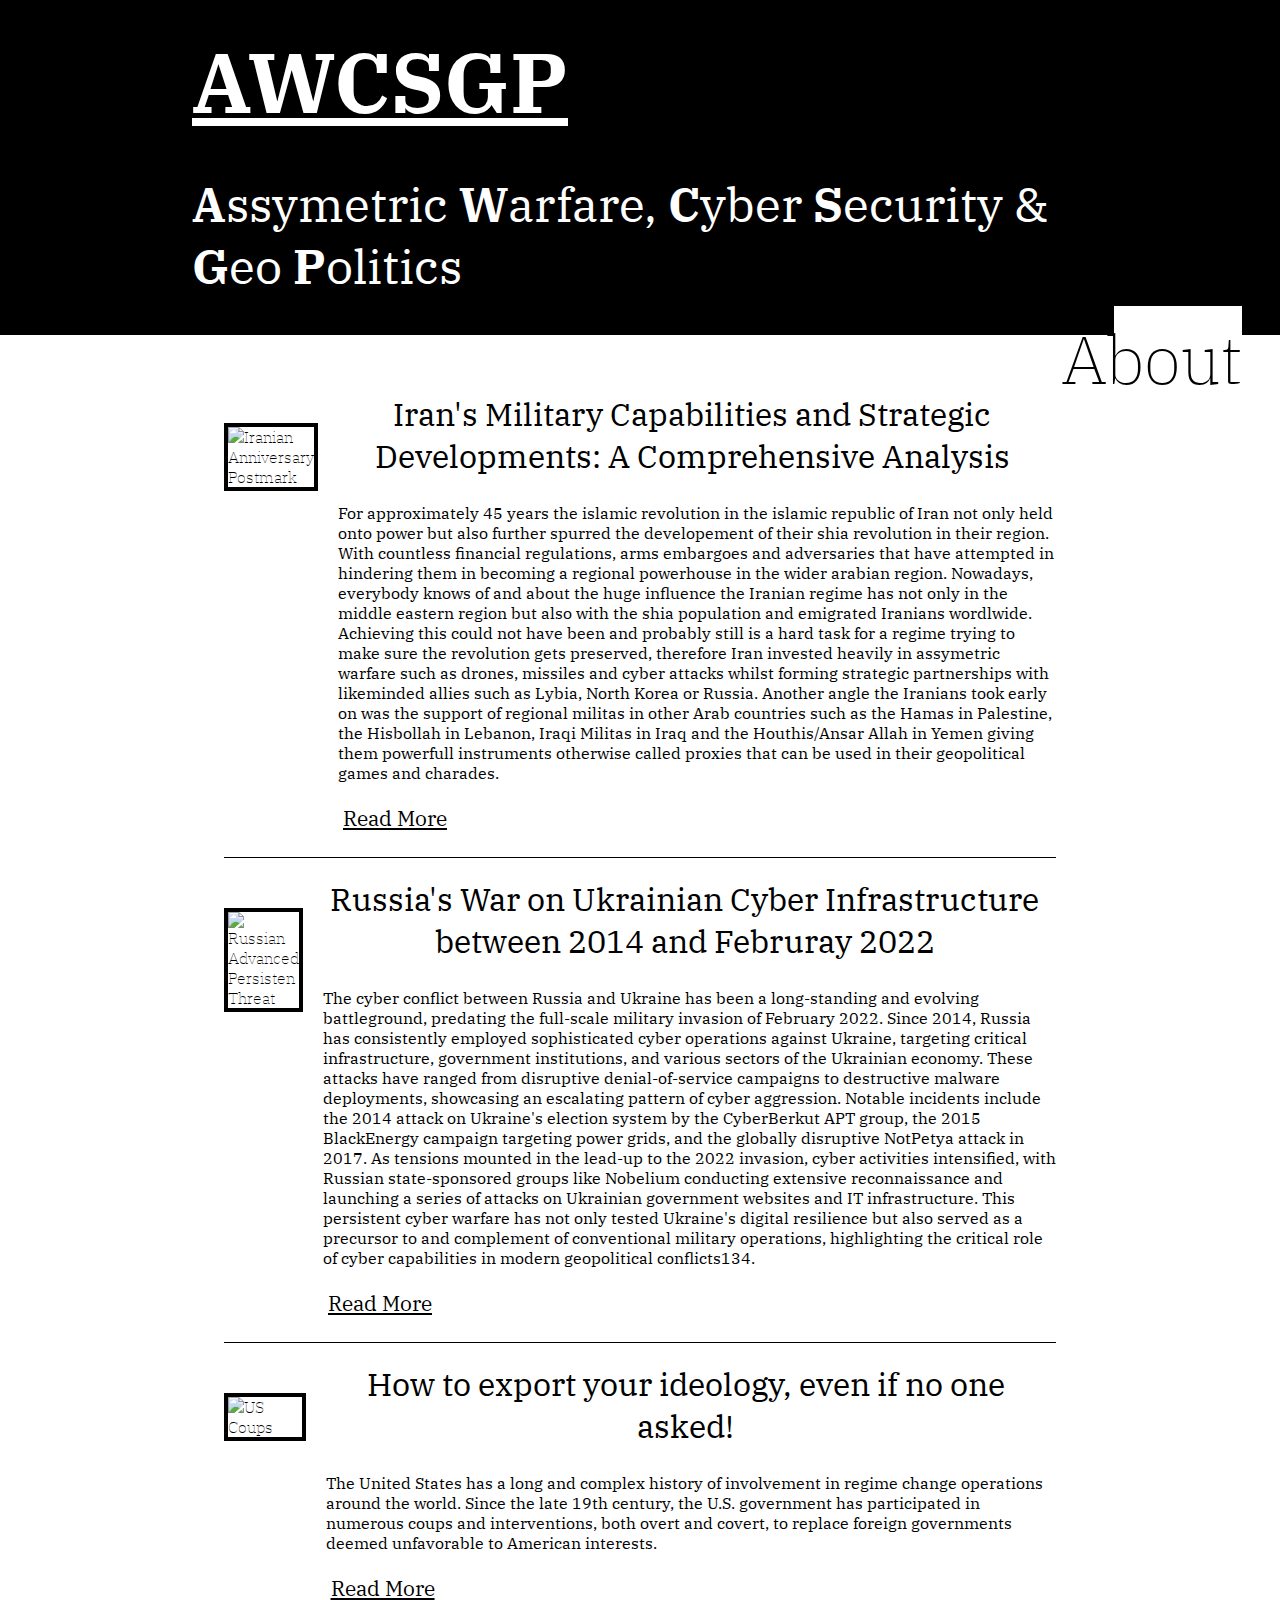
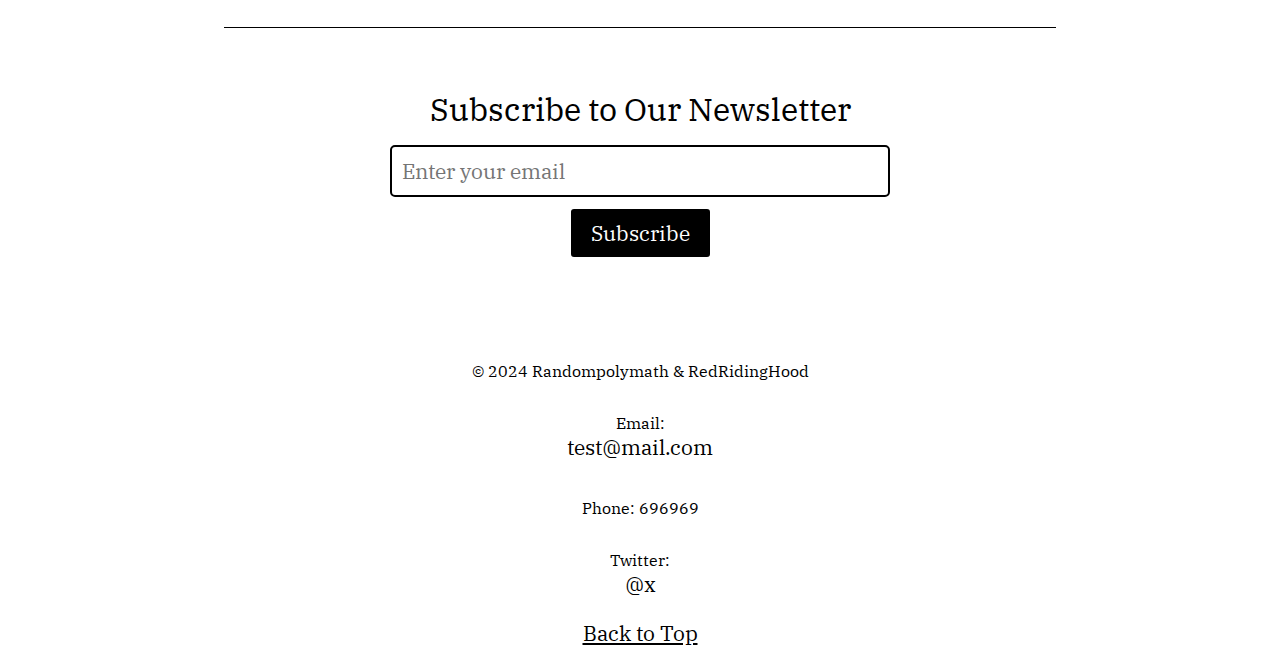
==== commit ed921fff: "Update index.html" ====
--- a/index.html
+++ b/index.html
@@ -12,34 +12,41 @@
 <body>
     <header>
         <h1><a href="index.html">AWCSGP</a></h1>
-        <h2><strong>A</strong>ssymetric <strong>W</strong>arfare, <strong>C</strong>yber <strong>S</strong>ecurity & <strong>G</strong>eo<strong>p</strong>olitics</strong></h2>
+        <h2><strong>A</strong>ssymetric <strong>W</strong>arfare, <strong>C</strong>yber <strong>S</strong>ecurity & <strong>G</strong>eo <strong>P</strong>olitics</strong></h2>
     </header>
 
     <nav aria-label="Main Navigation">
         <h2 class="visually-hidden">Main Navigation</h2>
         <ul>
-            <li><a href="join.html">Join</a></li>
             <li><a href="about.html">About</a></li>
         </ul>
     </nav>
 
     <main>
         <article class="story">
-            <img src="Pictures/iran.jpg" alt="Iranian Anniversary Postmark">
+            <img class="img" src="Pictures/iran.jpg" alt="Iranian Anniversary Postmark">
             <div class="story-content">
                 <h3>Iran's Military Capabilities and Strategic Developments: A Comprehensive Analysis</h3>
-                <p>For approximately 45 years the islamic revolution in the islamic republic of Iran not only held onto power but also further spurred the developement of their shia revolution in their region. With countless financial regulations, arms embargoes and adversaries that have attempted in hindering them in becoming a regional powerhouse in the wider arabian region. Nowadays, everybody knows of and about the huge influence the Iranian regime has not only in the middle eastern region but also with the shia population and emigrated Iranians wordlwide. Achieving this could not have been and probably still is a hard task for a regime trying to make sure the revolution gets preserved, therefore Iran invested heavily in assymetric warfare such as drones, missiles and cyber attacks whilst forming strategic partnerships with likeminded allies such as Lybia, North Korea or Russia. Another angle the Iranians took early on was the support of regional militas in other Arab countries such as the Hamas in Palestine, the Hisbollah in Lebanon, Iraqi Militas in Iraq and the Houthis/Ansar Allah in Yemen giving them powerfull instruments otherwise called proxies that can be used in their geopolitical games and charades.</p>
+                    <p>For approximately 45 years the islamic revolution in the islamic republic of Iran not only held onto power but also further spurred the developement of their shia revolution in their region. With countless financial regulations, arms embargoes and adversaries that have attempted in hindering them in becoming a regional powerhouse in the wider arabian region. Nowadays, everybody knows of and about the huge influence the Iranian regime has not only in the middle eastern region but also with the shia population and emigrated Iranians wordlwide. Achieving this could not have been and probably still is a hard task for a regime trying to make sure the revolution gets preserved, therefore Iran invested heavily in assymetric warfare such as drones, missiles and cyber attacks whilst forming strategic partnerships with likeminded allies such as Lybia, North Korea or Russia. Another angle the Iranians took early on was the support of regional militas in other Arab countries such as the Hamas in Palestine, the Hisbollah in Lebanon, Iraqi Militas in Iraq and the Houthis/Ansar Allah in Yemen giving them powerfull instruments otherwise called proxies that can be used in their geopolitical games and charades.</p>
                 <a href="article.html" class="read-more">Read More</a>
             </div>
         </article>
         <article class="story">
-            <img src="Pictures/apt.jpg" alt="Iranian Anniversary Postmark">
+            <img class="img" src="Pictures/apt.jpg" alt="Russian Advanced Persisten Threat">
             <div class="story-content">
                 <h3>Russia's War on Ukrainian Cyber Infrastructure between 2014 and Februray 2022</h3>
-                <p>The cyber conflict between Russia and Ukraine has been a long-standing and evolving battleground, predating the full-scale military invasion of February 2022. Since 2014, Russia has consistently employed sophisticated cyber operations against Ukraine, targeting critical infrastructure, government institutions, and various sectors of the Ukrainian economy. These attacks have ranged from disruptive denial-of-service campaigns to destructive malware deployments, showcasing an escalating pattern of cyber aggression. Notable incidents include the 2014 attack on Ukraine's election system by the CyberBerkut APT group, the 2015 BlackEnergy campaign targeting power grids, and the globally disruptive NotPetya attack in 2017. As tensions mounted in the lead-up to the 2022 invasion, cyber activities intensified, with Russian state-sponsored groups like Nobelium conducting extensive reconnaissance and launching a series of attacks on Ukrainian government websites and IT infrastructure. This persistent cyber warfare has not only tested Ukraine's digital resilience but also served as a precursor to and complement of conventional military operations, highlighting the critical role of cyber capabilities in modern geopolitical conflicts134.</p>
+                    <p>The cyber conflict between Russia and Ukraine has been a long-standing and evolving battleground, predating the full-scale military invasion of February 2022. Since 2014, Russia has consistently employed sophisticated cyber operations against Ukraine, targeting critical infrastructure, government institutions, and various sectors of the Ukrainian economy. These attacks have ranged from disruptive denial-of-service campaigns to destructive malware deployments, showcasing an escalating pattern of cyber aggression. Notable incidents include the 2014 attack on Ukraine's election system by the CyberBerkut APT group, the 2015 BlackEnergy campaign targeting power grids, and the globally disruptive NotPetya attack in 2017. As tensions mounted in the lead-up to the 2022 invasion, cyber activities intensified, with Russian state-sponsored groups like Nobelium conducting extensive reconnaissance and launching a series of attacks on Ukrainian government websites and IT infrastructure. This persistent cyber warfare has not only tested Ukraine's digital resilience but also served as a precursor to and complement of conventional military operations, highlighting the critical role of cyber capabilities in modern geopolitical conflicts134.</p>
                 <a href="article.html" class="read-more">Read More</a>
             </div>
-        </article>    
+        </article>
+        <article class="story">
+            <img class="img" src="Pictures/coup.jpg" alt="US Coups">
+            <div class="story-content">
+                <h3>How to export your ideology, even if no one asked!</h3>
+                    <p>The United States has a long and complex history of involvement in regime change operations around the world. Since the late 19th century, the U.S. government has participated in numerous coups and interventions, both overt and covert, to replace foreign governments deemed unfavorable to American interests.</p>
+                <a href="article.html" class="read-more">Read More</a>
+            </div>
+        </article> 
         <section class="newsletter-signup">
           <h2>Subscribe to Our Newsletter</h2>
           <form action="#" method="post">
@@ -55,7 +62,7 @@
         <p>Email: <a href="mailto:test@mail.com">test@mail.com</a></p>
         <p>Phone: 696969</p>
         <p>Twitter: <a href="https://twitter.com/x">@x</a></p>
-        <a href="#top">Back to Top</a>
+        <a class="back" href="#top">Back to Top</a>
     </footer>
 </body>
 </html>
--- a/style.css
+++ b/style.css
@@ -1,16 +1,10 @@
+/* Reset and Base Styles */
 * {
   margin: 0;
   padding: 0;
   box-sizing: border-box;
 }
 
-html, body {
-  margin: 0;
-  padding: 0;
-  width: 100%;
-  height: 100%;
-}
-
 html {
   background-color: #ffffff;
   scroll-behavior: smooth;
@@ -21,36 +15,250 @@
   font-family: "IBM Plex Serif", serif;
   font-weight: 100;
   font-style: normal;
-}
-
+  width: 100%;
+  height: 100%;
+}
+
+/* Typography */
+h1, h2, h3 {
+  font-family: "IBM Plex Serif", serif;
+  font-style: normal;
+}
+
+a {
+  color: blue;
+  text-decoration: underline;
+  font-weight: 400;
+  display: block;
+  padding-bottom: 5px;
+}
+
+/* Header Styles */
 header {
   background-color: black;
-  padding-right: auto;
-  padding-bottom: 3%;
-  padding-left: 15%;
+  padding: 2% 15% 3%;
 }
 
 header h1 a {
   color: white;
-  font-family: "IBM Plex Serif", serif;
   font-weight: 700;
-  font-style: normal;
-  font-optical-sizing: auto;
   font-size: 64pt;
   text-decoration: underline;
 }
 
 header h2 {
   color: white;
-  font-family: "IBM Plex Serif", serif;
-  font-weight: 400;
-  font-style: normal;
+  font-weight: 400;
   font-size: 36pt;
   margin-top: 2rem;
   display: inline-block;
   background-color: black;
 }
 
+/* Navigation Styles */
+nav {
+  font-family: "IBM Plex Serif", serif;
+  position: fixed;
+  right: 3%;
+  top: 34%;
+  height: 100vh;
+  width: 10%;
+  background-color: #ffffff;
+  z-index: 1000;
+}
+
+nav ul {
+  list-style-type: none;
+  display: flex;
+  flex-direction: column;
+  align-items: flex-end;
+}
+
+nav ul li {
+  margin: 10px 0;
+}
+
+nav ul a {
+  text-decoration: none;
+  color: #000000;
+  display: block;
+  width: 100%;
+  font-weight: 200;
+  text-align: left;
+  font-size: 50pt;
+}
+
+/* Main Content Styles */
+main {
+  width: 65%;
+  margin: auto;
+  padding-top: 3%;
+}
+
+main h2, main h3 {
+  font-weight: 400;
+  text-align: center;
+}
+
+main h2 {
+  font-size: 30pt;
+}
+
+main h3 {
+  font-size: 24pt;
+}
+
+p {
+  width: 100%;
+  padding: 1rem 0;
+  font-weight: 400;
+}
+
+/* Image Styles */
+img, .image {
+  max-width: 100%;
+  height: auto;
+  margin: 20px 0;
+}
+
+.img {
+  width: 500px;
+  height: auto;
+}
+
+/* Table Styles */
+.table {
+  padding: 0.5rem;
+  font-style: normal;
+  color: black;
+  font-size: 16pt;
+  display: flex;
+  flex-direction: column;
+  align-content: center;
+  text-align: center;
+}
+
+.table a {
+  text-align: center;
+}
+
+/* Stories Styles */
+.stories-container {
+  display: flex;
+  flex-direction: column;
+  margin: 20px 0;
+}
+
+.story {
+  width: 100%;
+  padding: 20px 0;
+  display: flex;
+  align-items: flex-start;
+  border-bottom: 1px solid black;
+}
+
+.story:last-child {
+  border-bottom: none;
+}
+
+.story img {
+  width: 30%;
+  border: 4px solid #000000;
+  margin: 30px 20px 0 0;
+}
+
+.story-content {
+  display: flex;
+  flex-direction: column;
+  justify-content: flex-start;
+  flex-grow: 1;
+}
+
+.story h3 {
+  margin: 0 10px 10px 0;
+  font-size: 24pt;
+}
+
+.read-more {
+  color: #000000;
+  font-size: 16pt;
+  margin: 5px 0 0 5px;
+}
+
+/* Newsletter Signup Styles */
+.newsletter-signup {
+  padding: 20px;
+  border-radius: 10px;
+  margin: 40px 0;
+  text-align: center;
+}
+
+.newsletter-signup h2 {
+  color: #000000;
+  font-size: 24pt;
+  margin-bottom: 15px;
+}
+
+.newsletter-signup form {
+  display: flex;
+  justify-content: center;
+  align-items: flex-start;
+  flex-wrap: wrap;
+  max-width: 500px;
+  margin: auto;
+}
+
+.newsletter-signup input[type="email"],
+.newsletter-signup button {
+  font-family: "IBM Plex Serif", serif;
+  font-weight: 400;
+  font-style: normal;
+  font-size: 16pt;
+  padding: 10px;
+  border: 2px solid black;
+  border-radius: 5px;
+}
+
+.newsletter-signup input[type="email"] {
+  margin-bottom: 10px;
+  width: 100%;
+  background-color: #ffffff;
+  color: #000000;
+}
+
+.newsletter-signup button {
+  padding: 10px 20px;
+  background-color: black;
+  color: white;
+  border-color: white;
+  cursor: pointer;
+  flex-shrink: 0;
+}
+
+/* Footer Styles */
+footer {
+  font-family: "IBM Plex Serif", serif;
+  font-weight: 400;
+  font-style: normal;
+  background-color: white;
+  color: black;
+  padding: 2% 7px 7px;
+  margin-top: 1rem;
+  text-align: center;
+  width: 100%;
+}
+
+.back {
+  text-decoration: underline;
+}
+
+footer a {
+  font-size: 16pt;
+  text-decoration: none;
+  color: black;
+}
+
+/* Utility Classes */
 .visually-hidden {
   position: absolute;
   width: 1px;
@@ -62,228 +270,3 @@
   white-space: nowrap;
   border: 0;
 }
-
-nav {
-  font-family: "IBM Plex Serif", serif;
-  font-style: normal;
-  position: fixed;
-  right: 3%;
-  top: 32%;
-  height: 100vh;
-  width: 10%;
-  background-color: #ffffff;
-  z-index: 1000;
-}
-
-nav ul {
-  list-style-type: none;
-  padding: 0;
-  margin: 0;
-  display: flex inline;
-  flex-direction: column;
-  align-items: flex-end;
-}
-
-nav ul li {
-  margin: 10px 0;
-}
-
-nav ul a {
-  text-decoration: none;
-  color: #000000;
-  display: block;
-  width: 100%;
-  font-weight: 200;
-  text-align: left;
-  font-size: 50pt;
-}
-
-main {
-  width: 65%;
-  margin: auto;
-  padding-top: 3%;
-}
-
-img {
-  width: auto;
-  height: auto;
-  max-width: 100%;
-  border: 4px solid #000000;
-  margin: 1rem 1rem 1rem 1rem;
-}
-
-.image {
-  width: auto;
-  height: auto;
-  max-width: 100%;
-  border: 4px solid #000000;
-  margin-top: 20px;
-  margin-bottom: 20px;
-}
-
-main h2 {
-  font-family: "IBM Plex Serif", serif;
-  font-weight: 400;
-  font-style: normal;
-  text-align: center;
-  font-size: 30pt;
-}
-
-main h3 {
-  font-size: 24pt;
-  font-family: "IBM Plex Serif", serif;
-  font-weight: 400;
-  font-style: normal;
-  text-align: center;
-}
-
-p {
-  width: 100%;
-  padding-top: 1rem;
-  padding-bottom: 1rem;
-  font-weight: 400;
-}
-
-.table {
-  padding: 1rem 1rem;
-  font-style: normal;
-  color: black;
-  font-size: 16pt;
-  display: flex inline;
-  flex-direction: column;
-  align-content: center;
-}
-
-.table a {
-  text-align: center;
-}
-
-.stories-container {
-  display: flex;
-  flex-direction: column;
-  margin: 20px 0;
-}
-
-.story {
-  width: 100%;
-  padding: 20px 0;
-  box-sizing: border-box;
-  display: flex;
-  align-items: flex-start;
-  border-bottom: 1px solid black;
-}
-
-.story:last-child {
-  border-bottom: none;
-}
-
-.story img {
-  width: 30%;
-  height: auto;
-  border: 4px solid #000000;
-  margin-top: 30px;
-  margin-right: 20px;
-}
-
-.story-content {
-  display: flex;
-  flex-direction: column;
-  justify-content: flex-start;
-  flex-grow: 1;
-}
-
-.story h3 {
-  margin-top: 0;
-  margin-bottom: 10px;
-  margin-right: 10px;
-  font-size: 24pt;
-  font-family: "IBM Plex Serif", serif;
-  font-weight: 400;
-  font-style: normal;
-}
-
-.story p {
-  margin-top: 0;
-}
-
-.read-more {
-  color: #000000;
-  font-size: 24pt;
-  margin-top: 5px;
-  margin-left: 5px;
-}
-
-
-footer {
-  font-family: "IBM Plex Serif", serif;
-  font-weight: 400;
-  font-style: normal;
-  background-color: white;
-  color: black;
-  padding: 7px;
-  margin-top: 1rem;
-  text-align: center;
-  width: 100%;
-  padding-top: 2%;
-}
-
-footer a {
-  font-size: 16pt;
-  text-decoration: none;
-  color: black;
-}
-
-.read-more {
-  color: #000000;
-  font-size: 16pt;
-}
-
-.newsletter-signup {
-  padding: 20px;
-  border-radius: 10px;
-  margin: 40px 0;
-  text-align: center;
-}
-
-.newsletter-signup h2 {
-  color: #000000;
-  font-size: 24pt;
-  margin-bottom: 15px;
-}
-
-.newsletter-signup form {
-  display: flex;
-  justify-content: center;
-  align-items: flex-start;
-  flex-wrap: wrap;
-  max-width: 500px;
-  margin: auto;
-}
-
-.newsletter-signup input[type="email"] {
-  font-family: "IBM Plex Serif", serif;
-  font-weight: 400;
-  font-style: normal;
-  font-size: 16pt;
-  padding: 10px;
-  border: 2px solid black;
-  border-radius: 5px;
-  margin-bottom: 10px;
-  width: 100%;
-  background-color: #ffffff;
-  color: #000000;
-}
-
-.newsletter-signup button {
-  font-family: "IBM Plex Serif", serif;
-  font-weight: 400;
-  font-style: normal;
-  font-size: 16pt;
-  padding: 10px 20px;
-  background-color: black;
-  color:  white;
-  border: 2px solid white;
-  border-radius: 5px;
-  cursor: pointer;
-  flex-shrink: 0;
-}
